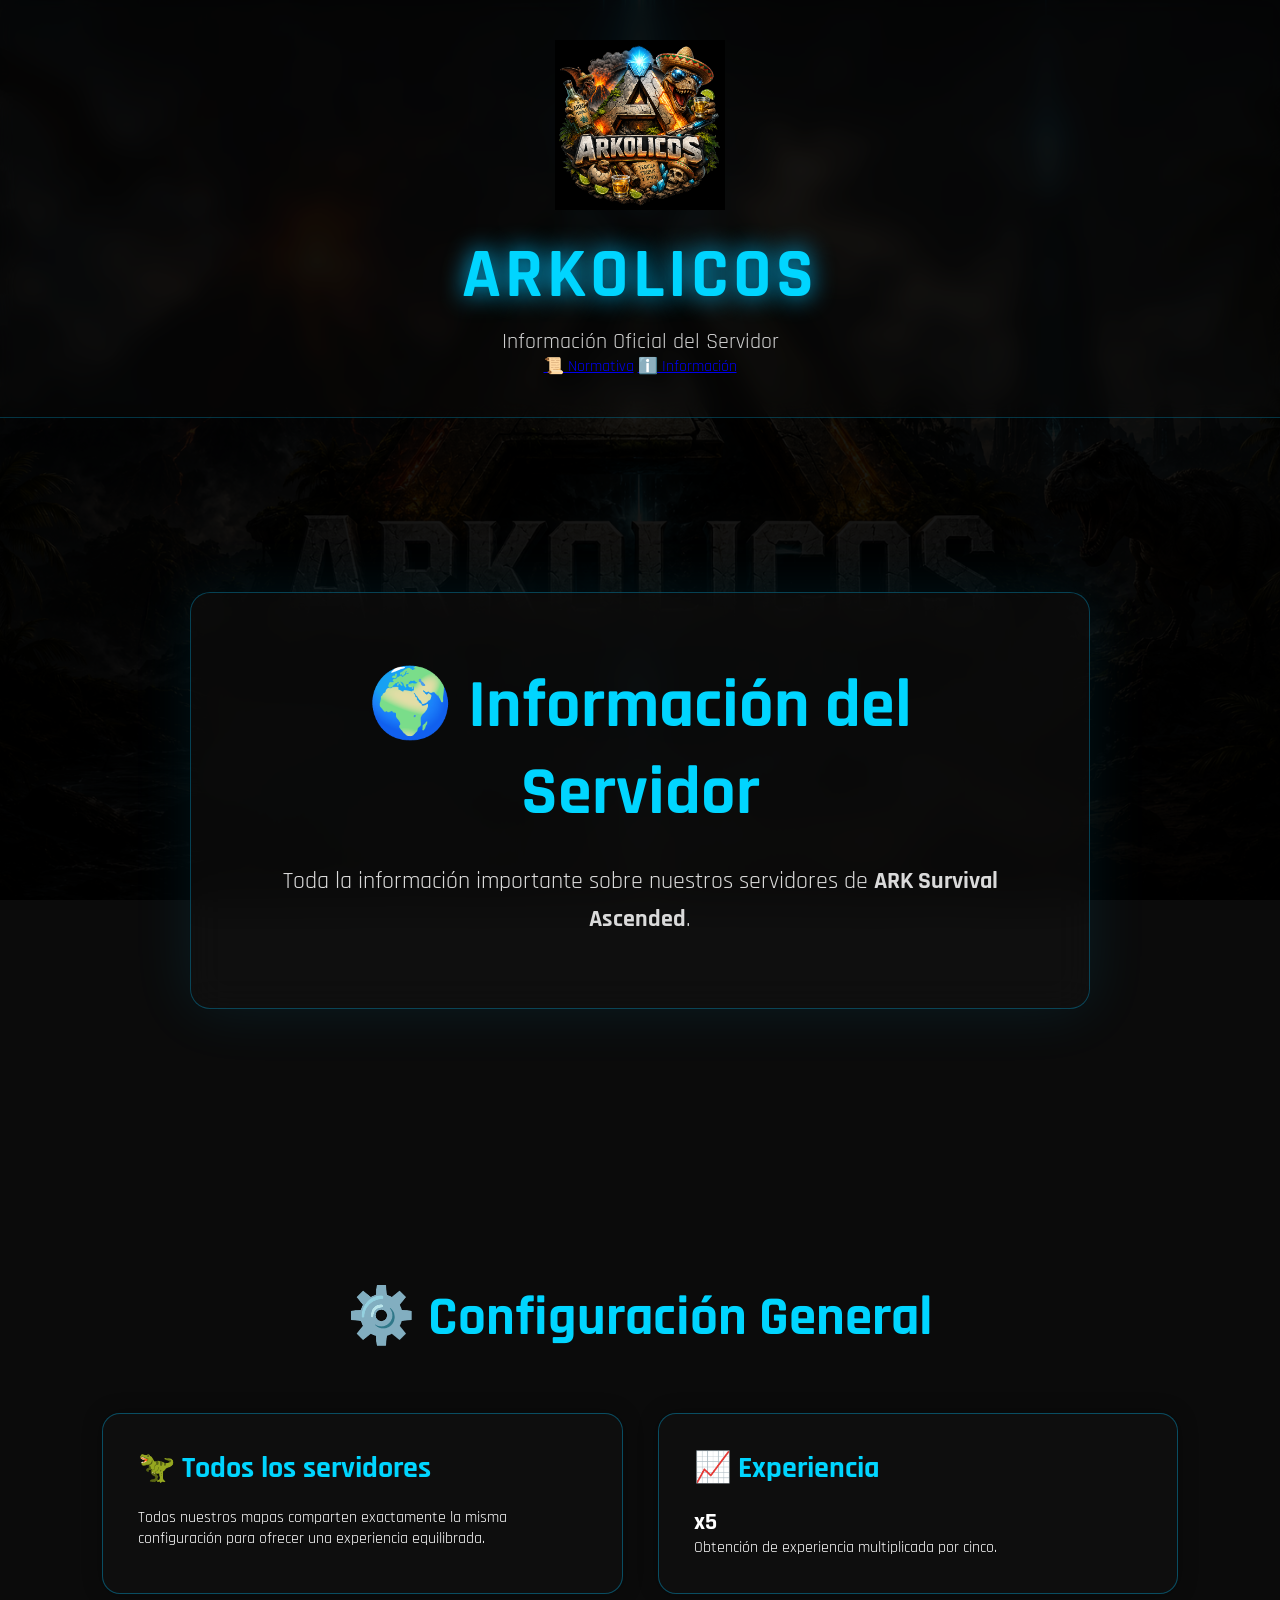
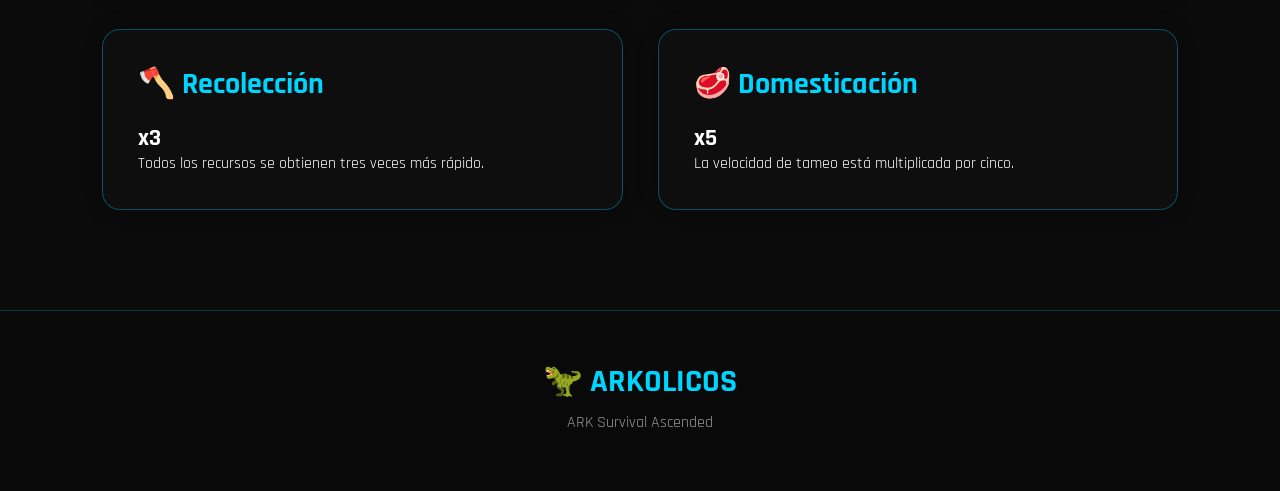
==== informacion.html @ e16d0374 "Create informacion.html" ====
<!DOCTYPE html>
<html lang="es">

<head>

<meta charset="UTF-8">

<meta name="viewport" content="width=device-width, initial-scale=1.0">

<title>ARKOLICOS | Información</title>

<link rel="stylesheet" href="style.css">

<link rel="preconnect" href="https://fonts.googleapis.com">

<link href="https://fonts.googleapis.com/css2?family=Rajdhani:wght@400;600;700&display=swap" rel="stylesheet">

</head>

<body>

<header>

<img src="logo.png" class="logo">

<h1>ARKOLICOS</h1>

<p>Información Oficial del Servidor</p>

<nav>

<a href="index.html">📜 Normativa</a>

<a href="informacion.html">ℹ️ Información</a>

</nav>

</header>

<section class="hero">

<div class="overlay">

<h2>🌍 Información del Servidor</h2>

<p>

Toda la información importante sobre nuestros servidores de

<strong>ARK Survival Ascended</strong>.

</p>

</div>

</section>

<section>

<h2>⚙️ Configuración General</h2>

<div class="cards">

<div class="card">

<h3>🦖 Todos los servidores</h3>

<p>

Todos nuestros mapas comparten exactamente la misma configuración para ofrecer una experiencia equilibrada.

</p>

</div>

<div class="card">

<h3>📈 Experiencia</h3>

<h1>x5</h1>

<p>Obtención de experiencia multiplicada por cinco.</p>

</div>

<div class="card">

<h3>🪓 Recolección</h3>

<h1>x3</h1>

<p>Todos los recursos se obtienen tres veces más rápido.</p>

</div>

<div class="card">

<h3>🥩 Domesticación</h3>

<h1>x5</h1>

<p>La velocidad de tameo está multiplicada por cinco.</p>

</div>

</div>

</section>

<footer>

<h3>🦖 ARKOLICOS</h3>

<p>ARK Survival Ascended</p>

</footer>

</body>

</html>
---- style.css ----
/* ===========================
   ARKOLICOS - WEB OFICIAL
=========================== */

*{
    margin:0;
    padding:0;
    box-sizing:border-box;
    scroll-behavior:smooth;
}

body{

    font-family:'Rajdhani',sans-serif;

    color:white;

    background:#0b0b0b;

    overflow-x:hidden;

}

/* Fondo */

body::before{

    content:"";

    position:fixed;

    inset:0;

    background:url(fondo.png) center center/cover no-repeat;

    filter:brightness(.30);

    z-index:-2;

}

body::after{

    content:"";

    position:fixed;

    inset:0;

    background:linear-gradient(180deg,
    rgba(0,0,0,.55),
    rgba(0,0,0,.80));

    z-index:-1;

}

/* HEADER */

header{

    text-align:center;

    padding:40px 20px;

    backdrop-filter:blur(10px);

    background:rgba(10,10,10,.45);

    border-bottom:1px solid rgba(0,195,255,.25);

}

.logo{

    width:170px;

    transition:.5s;

}

.logo:hover{

    transform:rotate(-3deg) scale(1.05);

}

header h1{

    margin-top:15px;

    font-size:70px;

    color:#00d5ff;

    letter-spacing:4px;

    text-shadow:0 0 25px #00c3ff;

}

header p{

    color:#cfcfcf;

    font-size:22px;

    margin-top:8px;

}

/* HERO */

.hero{

    height:85vh;

    display:flex;

    justify-content:center;

    align-items:center;

    text-align:center;

    padding:40px;

}

.overlay{

    width:900px;

    background:rgba(20,20,20,.45);

    backdrop-filter:blur(18px);

    border:1px solid rgba(0,195,255,.30);

    border-radius:20px;

    padding:70px;

    box-shadow:0 0 60px rgba(0,195,255,.10);

}

.overlay h2{

    font-size:68px;

    margin-bottom:25px;

}

.overlay p{

    font-size:24px;

    color:#dadada;

    line-height:1.6;

}

/* BOTÓN */

.btn{

    display:inline-block;

    margin-top:40px;

    background:#00c3ff;

    color:white;

    text-decoration:none;

    padding:18px 45px;

    border-radius:60px;

    font-size:22px;

    font-weight:bold;

    transition:.35s;

}

.btn:hover{

    transform:translateY(-5px);

    box-shadow:0 0 30px #00c3ff;

}

/* SECCIONES */

section{

    padding:100px 8%;

}

section h2{

    text-align:center;

    font-size:55px;

    margin-bottom:25px;

    color:#00d5ff;

}

.intro{

    text-align:center;

    max-width:950px;

    margin:auto;

    color:#cccccc;

    font-size:22px;

    line-height:1.8;

}

/* TARJETAS */

.cards{

    display:grid;

    grid-template-columns:repeat(auto-fit,minmax(340px,1fr));

    gap:35px;

    margin-top:60px;

}

.card{

    background:rgba(18,18,18,.65);

    backdrop-filter:blur(14px);

    border:1px solid rgba(0,195,255,.35);

    border-radius:18px;

    padding:35px;

    transition:.35s;

    box-shadow:0 0 20px rgba(0,0,0,.30);

}

.card:hover{

    transform:translateY(-10px);

    box-shadow:0 0 35px rgba(0,195,255,.30);

}

.card h3{

    color:#00d5ff;

    margin-bottom:20px;

    font-size:30px;

}

.card ul{

    list-style:none;

}

.card li{

    margin:14px 0;

    padding-left:15px;

    border-left:3px solid #00c3ff;

    font-size:20px;

    line-height:1.6;

}

/* CAJAS DE ADVERTENCIA */

.warning{

    margin-top:25px;

    background:#861111;

    border-left:5px solid #ff2d2d;

    padding:15px;

    border-radius:8px;

    color:white;

    font-weight:bold;

}

/* BLOQUE FINAL */

.important{

    text-align:center;

    background:rgba(15,15,15,.70);

    backdrop-filter:blur(12px);

}

.important p{

    max-width:1000px;

    margin:25px auto;

    font-size:22px;

    line-height:1.8;

    color:#ddd;

}

/* FOOTER */

footer{

    background:#090909;

    border-top:1px solid rgba(0,195,255,.25);

    text-align:center;

    padding:50px 20px;

}

footer h3{

    color:#00d5ff;

    font-size:32px;

    margin-bottom:10px;

}

footer p{

    color:#999;

    margin:8px 0;

}

/* SCROLL */

::-webkit-scrollbar{

    width:10px;

}

::-webkit-scrollbar-thumb{

    background:#00c3ff;

    border-radius:20px;

}

::-webkit-scrollbar-track{

    background:#111;

}

/* RESPONSIVE */

@media(max-width:900px){

header h1{

    font-size:48px;

}

.overlay{

    width:100%;

    padding:40px;

}

.overlay h2{

    font-size:42px;

}

.overlay p{

    font-size:20px;

}

section h2{

    font-size:38px;

}

.card{

    padding:25px;

}

.card h3{

    font-size:24px;

}

.card li{

    font-size:18px;

}

}
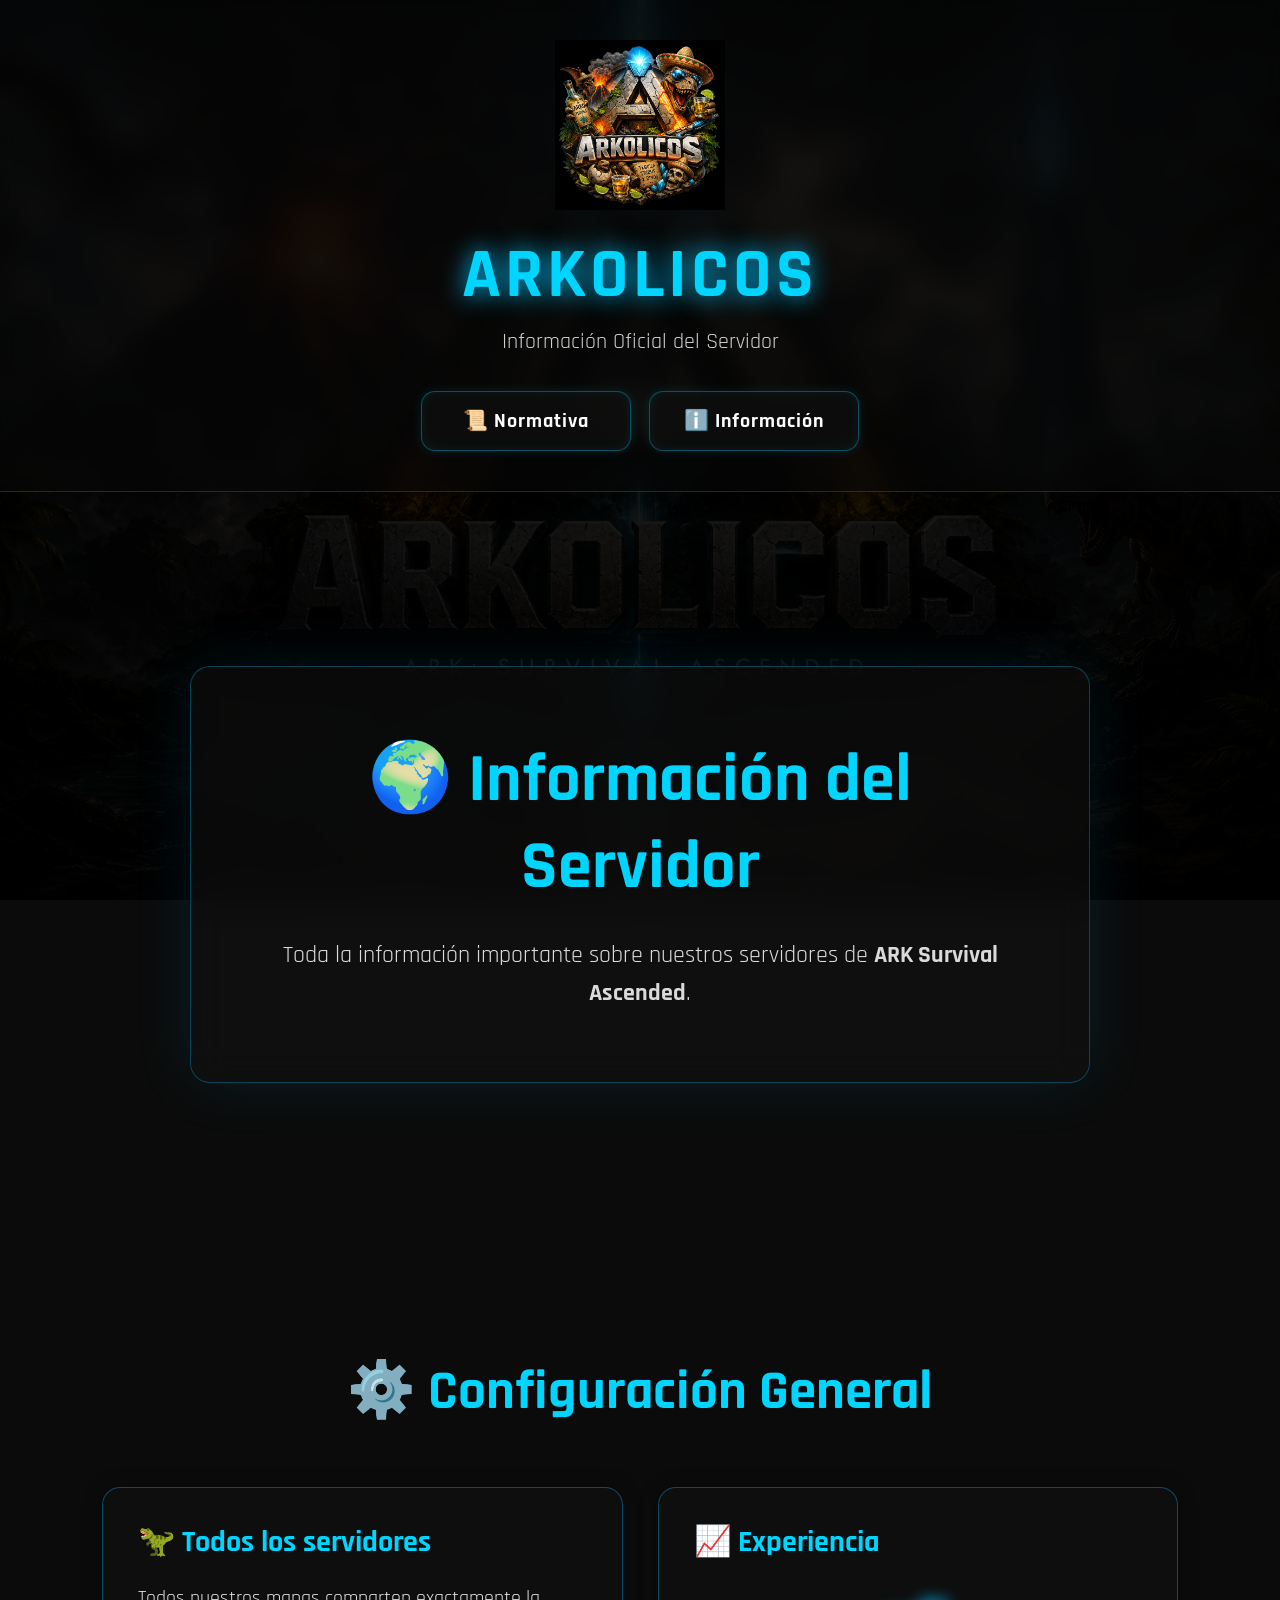
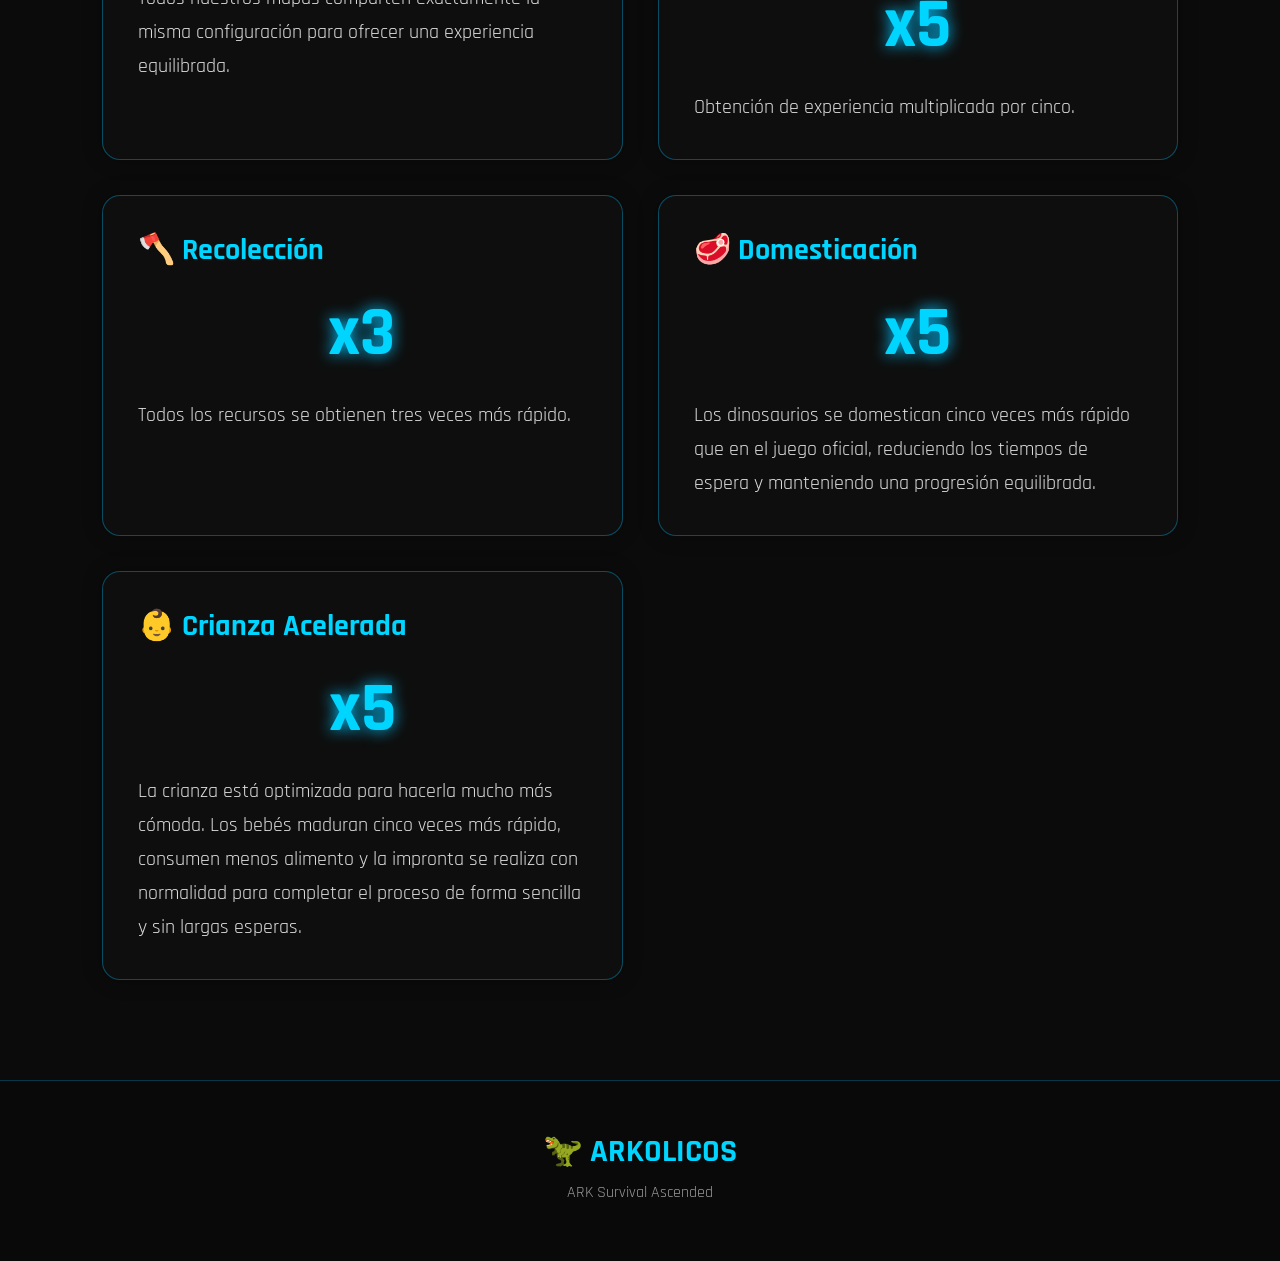
==== commit 77547552: "Update informacion.html" ====
--- a/informacion.html
+++ b/informacion.html
@@ -95,11 +95,29 @@
 
 <div class="card">
 
-<h3>🥩 Domesticación</h3>
+    <h3>🥩 Domesticación</h3>
 
-<h1>x5</h1>
+    <h1>x5</h1>
 
-<p>La velocidad de tameo está multiplicada por cinco.</p>
+    <p>
+        Los dinosaurios se domestican cinco veces más rápido que en el juego oficial,
+        reduciendo los tiempos de espera y manteniendo una progresión equilibrada.
+    </p>
+
+</div>
+
+<div class="card">
+
+    <h3>👶 Crianza Acelerada</h3>
+
+    <h1>x5</h1>
+
+    <p>
+        La crianza está optimizada para hacerla mucho más cómoda.
+        Los bebés maduran cinco veces más rápido, consumen menos alimento
+        y la impronta se realiza con normalidad para completar el proceso
+        de forma sencilla y sin largas esperas.
+    </p>
 
 </div>
 
--- a/style.css
+++ b/style.css
@@ -1,7 +1,3 @@
-/* ===========================
-   ARKOLICOS - WEB OFICIAL
-=========================== */
-
 *{
     margin:0;
     padding:0;
@@ -403,58 +399,213 @@
 
 }
 
-/* RESPONSIVE */
-
-@media(max-width:900px){
-
-header h1{
-
-    font-size:48px;
-
-}
-
-.overlay{
-
-    width:100%;
-
-    padding:40px;
-
-}
-
-.overlay h2{
-
-    font-size:42px;
-
-}
-
-.overlay p{
+/* ===========================
+   MENÚ DE NAVEGACIÓN
+=========================== */
+
+/*==========================
+    MENÚ PRINCIPAL
+===========================*/
+
+nav{
+
+    margin-top:35px;
+
+    display:flex;
+
+    justify-content:center;
+
+    gap:18px;
+
+    flex-wrap:wrap;
+
+}
+
+nav a{
+
+    display:flex;
+
+    align-items:center;
+
+    justify-content:center;
+
+    gap:10px;
+
+    min-width:210px;
+
+    padding:16px 28px;
+
+    text-decoration:none;
+
+    color:#ffffff;
 
     font-size:20px;
 
-}
-
-section h2{
-
-    font-size:38px;
-
-}
-
-.card{
-
-    padding:25px;
-
-}
-
-.card h3{
-
-    font-size:24px;
-
-}
-
-.card li{
-
-    font-size:18px;
-
-}
-
-}
+    font-weight:700;
+
+    letter-spacing:1px;
+
+    border-radius:14px;
+
+    background:rgba(15,15,15,.75);
+
+    border:1px solid rgba(0,213,255,.35);
+
+    backdrop-filter:blur(15px);
+
+    box-shadow:
+        0 0 12px rgba(0,213,255,.12),
+        inset 0 0 12px rgba(0,213,255,.08);
+
+    transition:all .30s ease;
+
+}
+
+nav a:hover{
+
+    transform:translateY(-4px) scale(1.04);
+
+    background:linear-gradient(135deg,#00d5ff,#0095ff);
+
+    border-color:#00e5ff;
+
+    box-shadow:
+
+        0 0 25px rgba(0,213,255,.7),
+
+        0 0 60px rgba(0,213,255,.25);
+
+}
+
+nav a:active{
+
+    transform:scale(.97);
+
+}
+/* TARJETAS DE INFORMACIÓN */
+
+.card h1{
+
+    font-size:70px;
+
+    text-align:center;
+
+    color:#00d5ff;
+
+    margin:20px 0;
+
+    text-shadow:0 0 15px #00c3ff;
+
+}
+
+.card p{
+
+    font-size:20px;
+
+    color:#ddd;
+
+    line-height:1.7;
+
+}
+
+/* ===========================
+   RESPONSIVE
+=========================== */
+
+@media (max-width:900px){
+
+    header h1{
+
+        font-size:48px;
+
+    }
+
+    header p{
+
+        font-size:18px;
+
+    }
+
+    .logo{
+
+        width:130px;
+
+    }
+
+    .overlay{
+
+        width:100%;
+
+        padding:40px 25px;
+
+    }
+
+    .overlay h2{
+
+        font-size:42px;
+
+    }
+
+    .overlay p{
+
+        font-size:20px;
+
+    }
+
+    section{
+
+        padding:70px 6%;
+
+    }
+
+    section h2{
+
+        font-size:38px;
+
+    }
+
+    .cards{
+
+        grid-template-columns:1fr;
+
+    }
+
+    .card{
+
+        padding:25px;
+
+    }
+
+    .card h3{
+
+        font-size:24px;
+
+    }
+
+    .card li{
+
+        font-size:18px;
+
+    }
+
+    nav{
+
+        gap:12px;
+
+    }
+
+    nav a{
+
+        font-size:16px;
+
+        padding:10px 18px;
+
+    }
+
+    .card h1{
+
+        font-size:55px;
+
+    }
+
+}
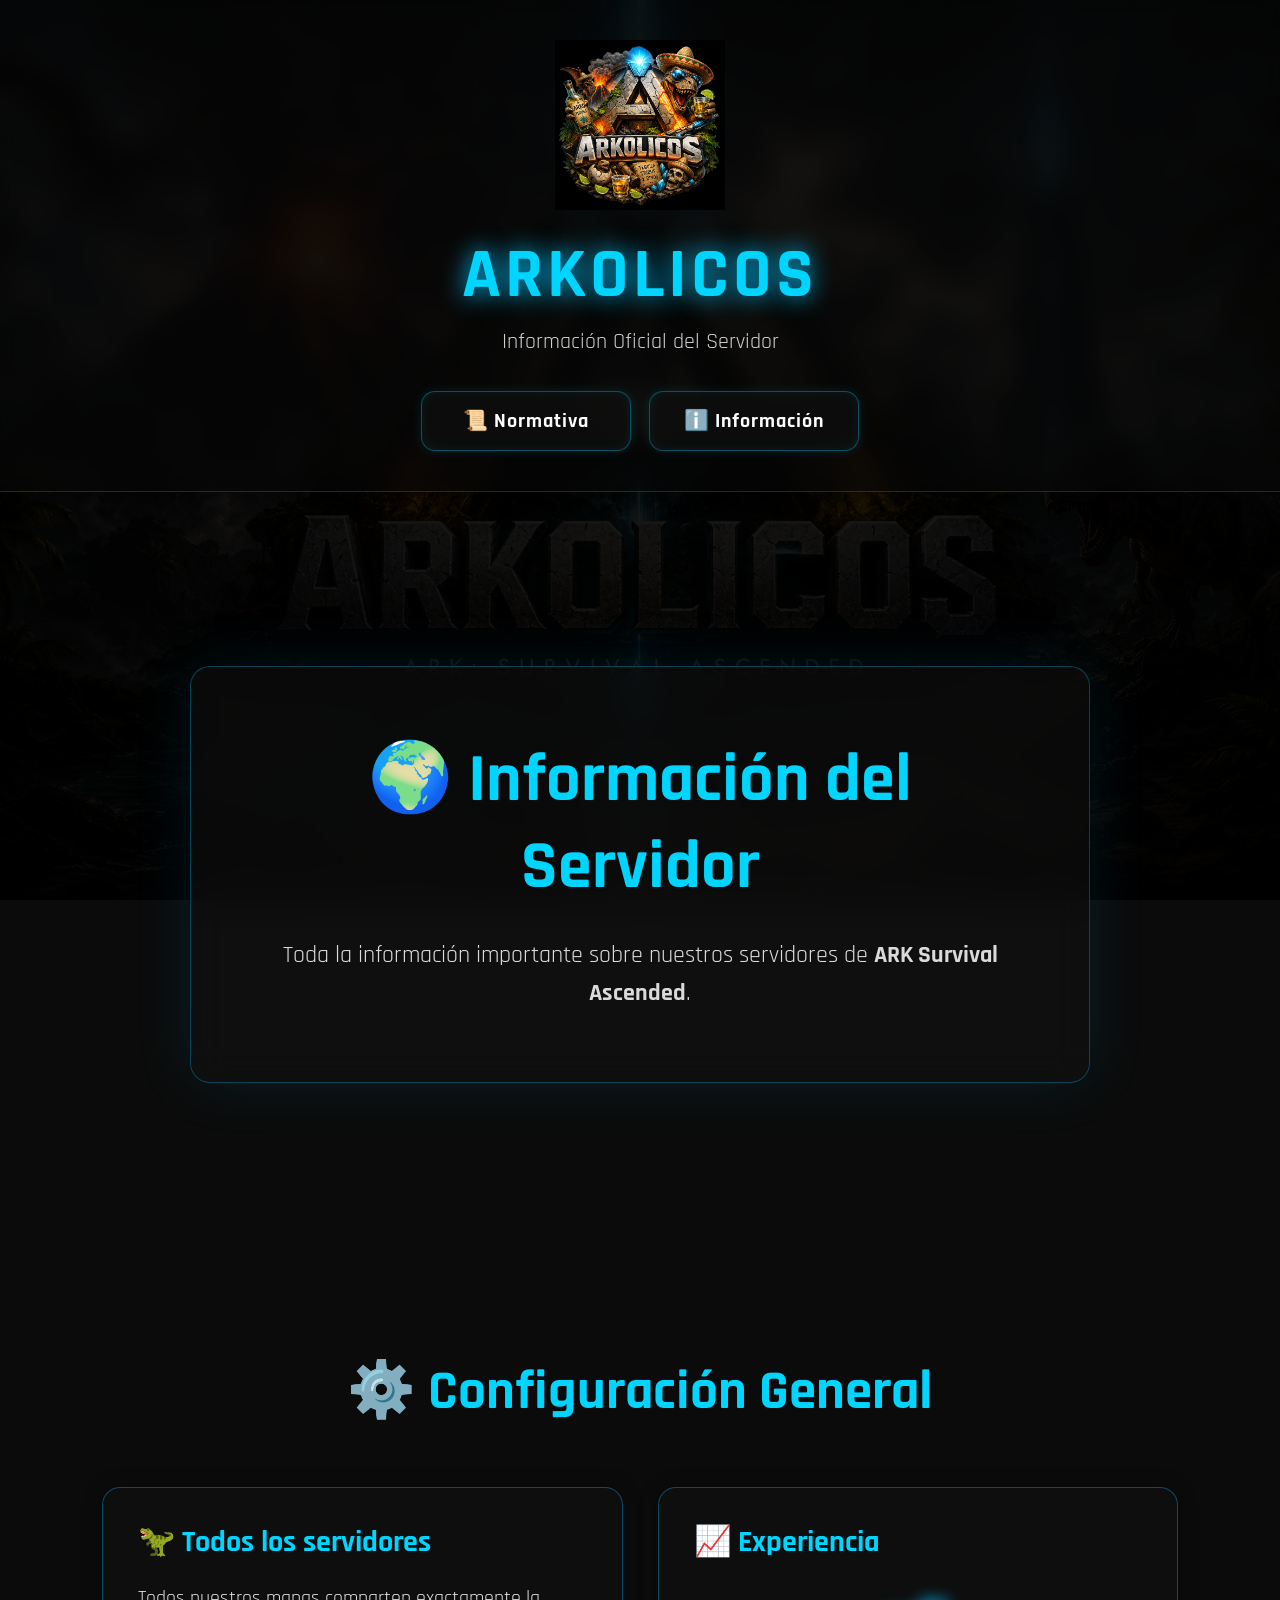
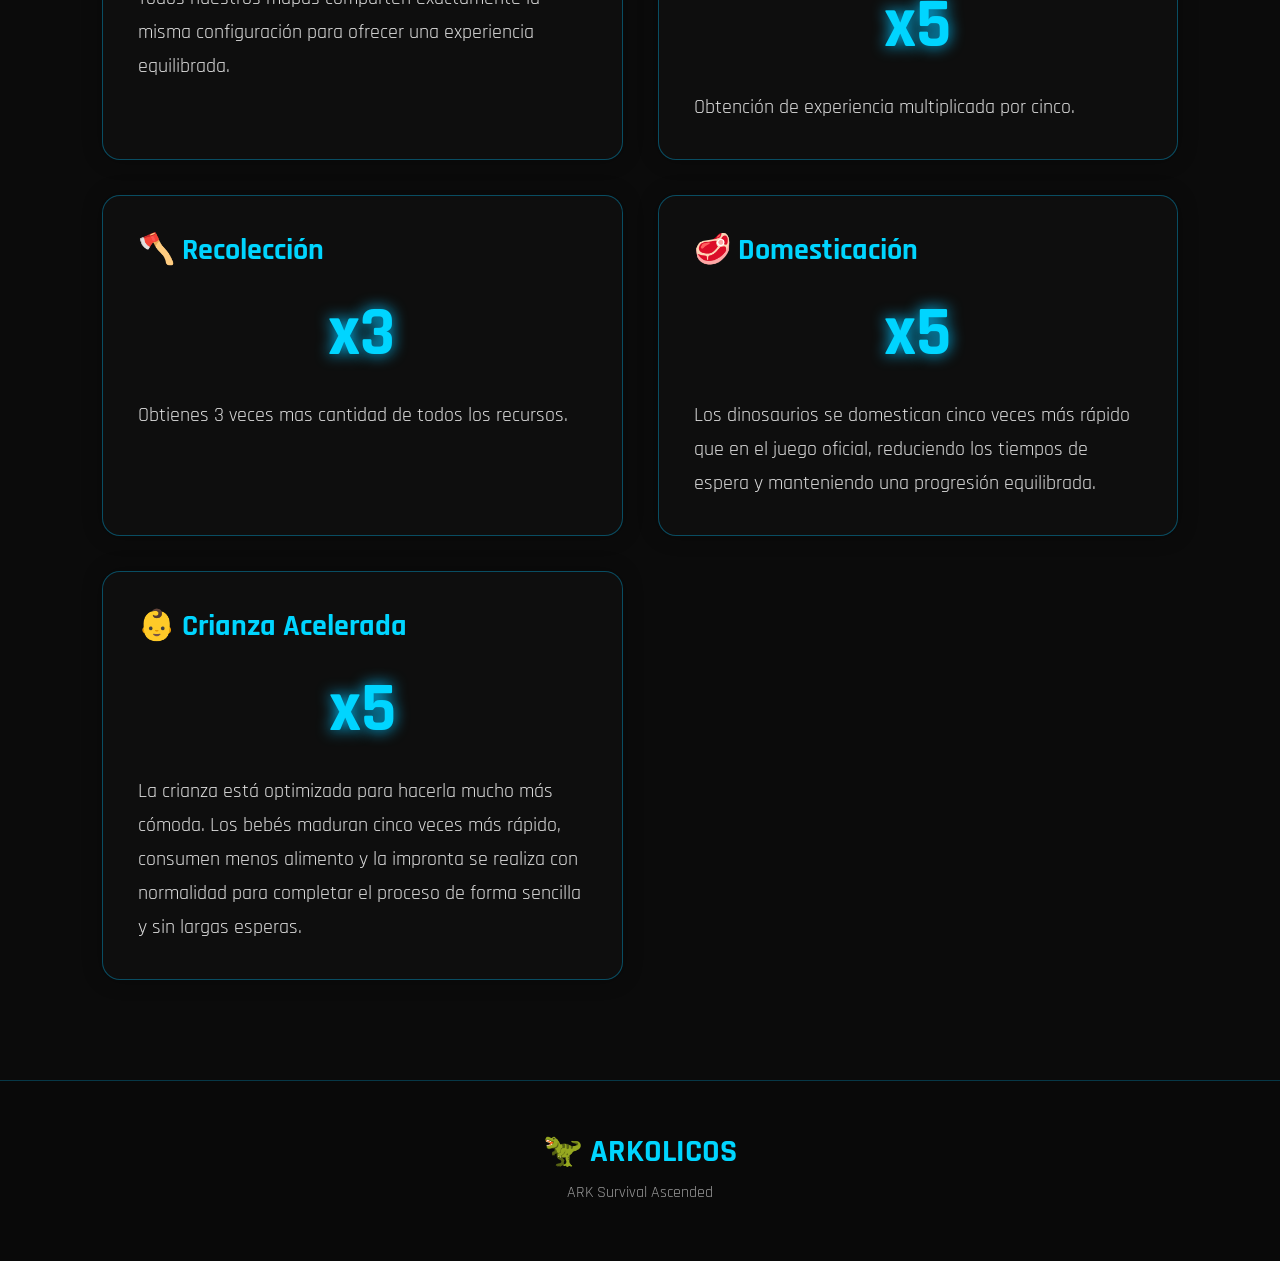
==== commit fc30618e: "Update informacion.html" ====
--- a/informacion.html
+++ b/informacion.html
@@ -89,7 +89,7 @@
 
 <h1>x3</h1>
 
-<p>Todos los recursos se obtienen tres veces más rápido.</p>
+<p>Obtienes 3 veces mas cantidad de todos los recursos.</p>
 
 </div>
 
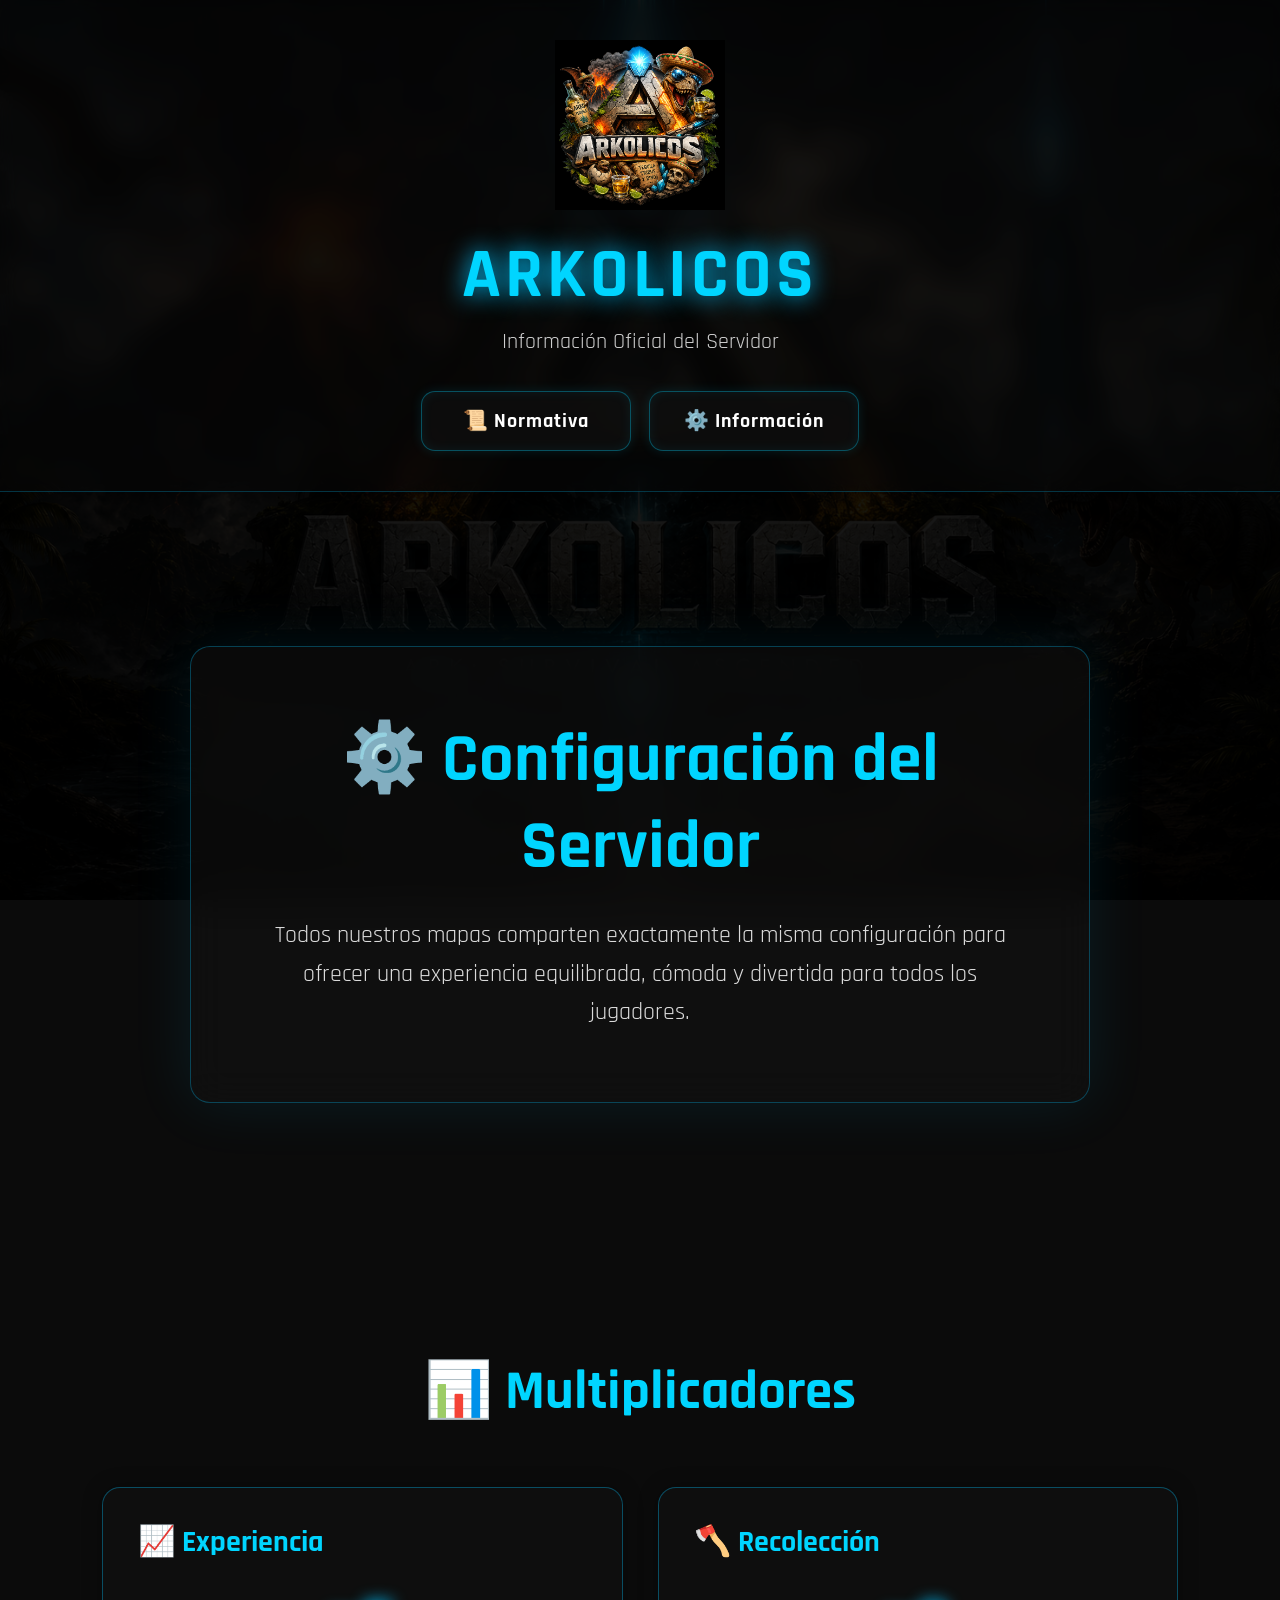
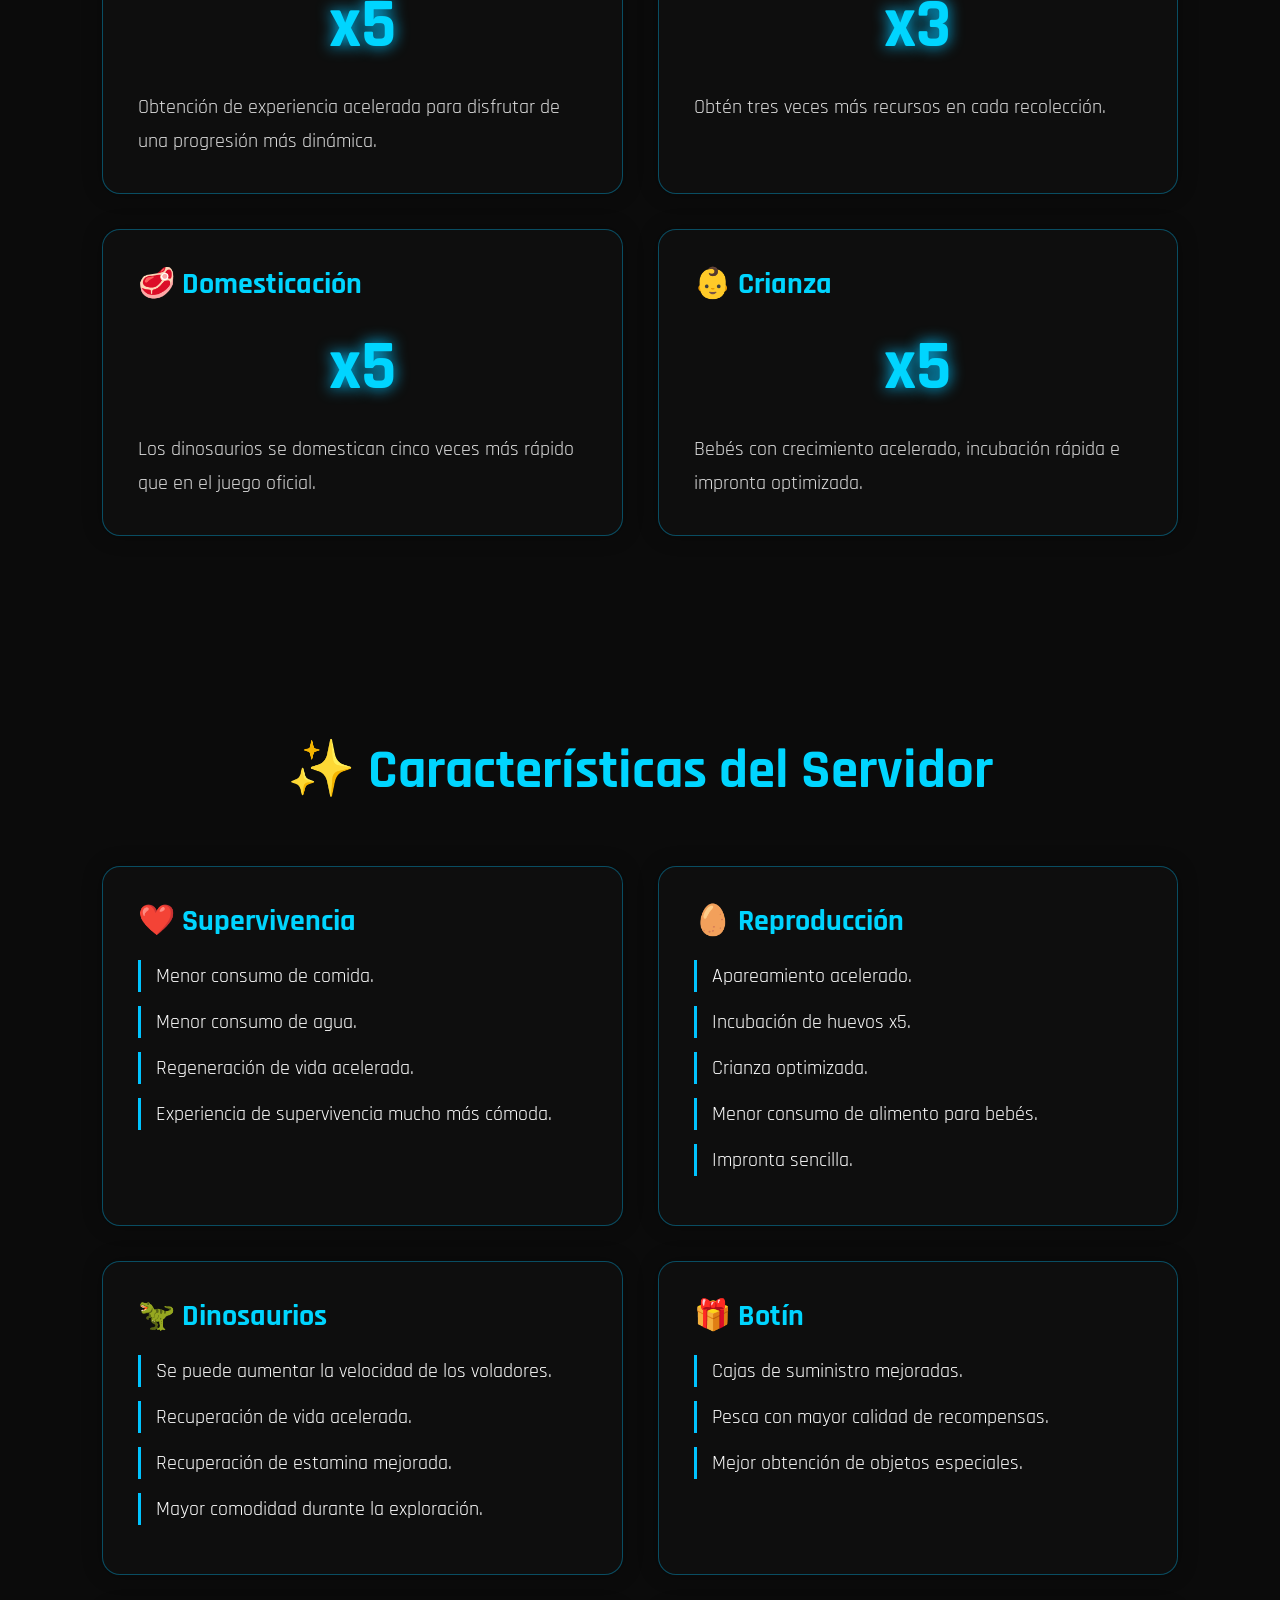
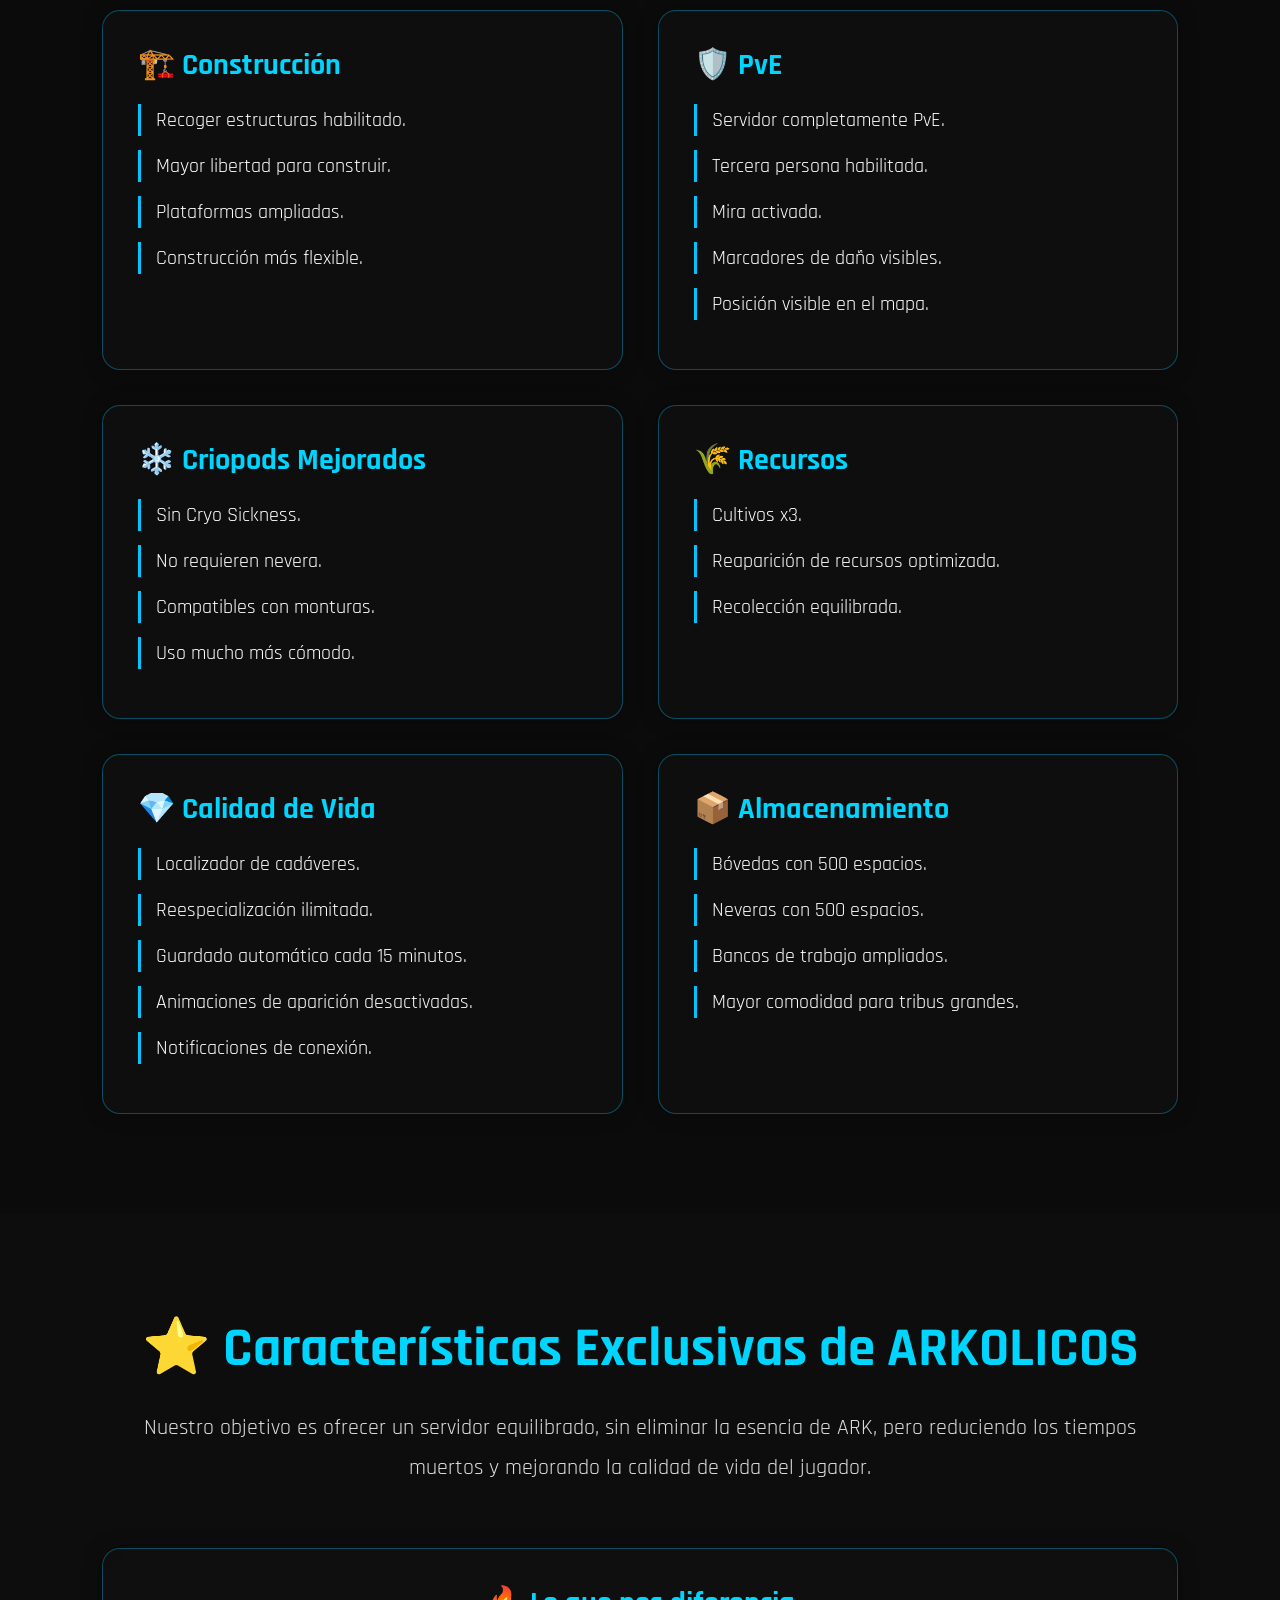
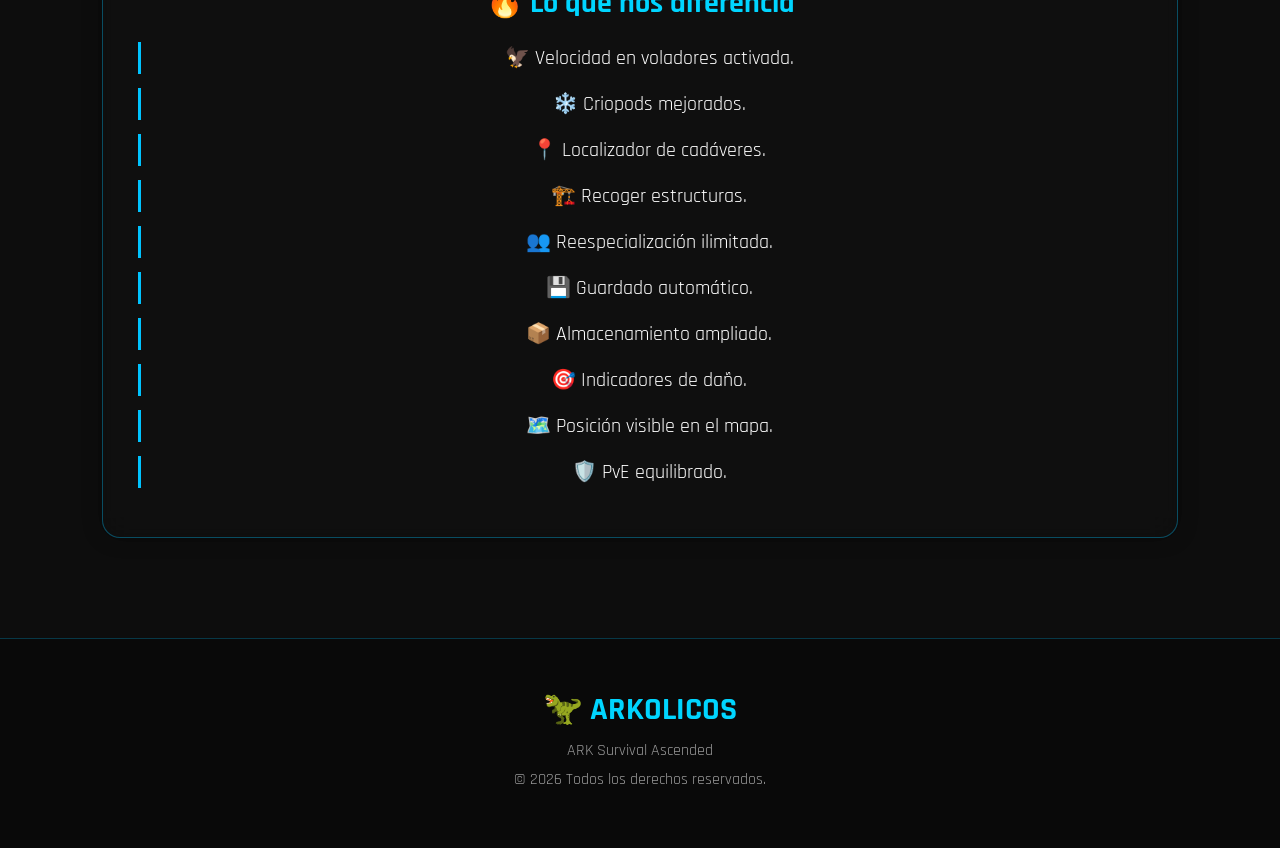
==== commit 4760ec76: "Update informacion.html" ====
--- a/informacion.html
+++ b/informacion.html
@@ -4,15 +4,13 @@
 <head>
 
 <meta charset="UTF-8">
-
 <meta name="viewport" content="width=device-width, initial-scale=1.0">
 
-<title>ARKOLICOS | Información</title>
+<title>ARKOLICOS | Información del Servidor</title>
 
 <link rel="stylesheet" href="style.css">
 
 <link rel="preconnect" href="https://fonts.googleapis.com">
-
 <link href="https://fonts.googleapis.com/css2?family=Rajdhani:wght@400;600;700&display=swap" rel="stylesheet">
 
 </head>
@@ -31,7 +29,7 @@
 
 <a href="index.html">📜 Normativa</a>
 
-<a href="informacion.html">ℹ️ Información</a>
+<a href="informacion.html">⚙️ Información</a>
 
 </nav>
 
@@ -41,13 +39,11 @@
 
 <div class="overlay">
 
-<h2>🌍 Información del Servidor</h2>
+<h2>⚙️ Configuración del Servidor</h2>
 
 <p>
 
-Toda la información importante sobre nuestros servidores de
-
-<strong>ARK Survival Ascended</strong>.
+Todos nuestros mapas comparten exactamente la misma configuración para ofrecer una experiencia equilibrada, cómoda y divertida para todos los jugadores.
 
 </p>
 
@@ -57,67 +53,285 @@
 
 <section>
 
-<h2>⚙️ Configuración General</h2>
+<h2>📊 Multiplicadores</h2>
 
 <div class="cards">
 
 <div class="card">
 
-<h3>🦖 Todos los servidores</h3>
+<h3>📈 Experiencia</h3>
+
+<h1>x5</h1>
+
+<p>Obtención de experiencia acelerada para disfrutar de una progresión más dinámica.</p>
+
+</div>
+
+<div class="card">
+
+<h3>🪓 Recolección</h3>
+
+<h1>x3</h1>
+
+<p>Obtén tres veces más recursos en cada recolección.</p>
+
+</div>
+
+<div class="card">
+
+<h3>🥩 Domesticación</h3>
+
+<h1>x5</h1>
+
+<p>Los dinosaurios se domestican cinco veces más rápido que en el juego oficial.</p>
+
+</div>
+
+<div class="card">
+
+<h3>👶 Crianza</h3>
+
+<h1>x5</h1>
+
+<p>Bebés con crecimiento acelerado, incubación rápida e impronta optimizada.</p>
+
+</div>
+
+</div>
+
+</section>
+
+<section>
+
+<h2>✨ Características del Servidor</h2>
+
+<div class="cards">
+
+<div class="card">
+
+<h3>❤️ Supervivencia</h3>
+
+<ul>
+
+<li>Menor consumo de comida.</li>
+
+<li>Menor consumo de agua.</li>
+
+<li>Regeneración de vida acelerada.</li>
+
+<li>Experiencia de supervivencia mucho más cómoda.</li>
+
+</ul>
+
+</div>
+
+<div class="card">
+
+<h3>🥚 Reproducción</h3>
+
+<ul>
+
+<li>Apareamiento acelerado.</li>
+
+<li>Incubación de huevos x5.</li>
+
+<li>Crianza optimizada.</li>
+
+<li>Menor consumo de alimento para bebés.</li>
+
+<li>Impronta sencilla.</li>
+
+</ul>
+
+</div>
+
+<div class="card">
+
+<h3>🦖 Dinosaurios</h3>
+
+<ul>
+
+<li>Se puede aumentar la velocidad de los voladores.</li>
+
+<li>Recuperación de vida acelerada.</li>
+
+<li>Recuperación de estamina mejorada.</li>
+
+<li>Mayor comodidad durante la exploración.</li>
+
+</ul>
+
+</div>
+
+<div class="card">
+
+<h3>🎁 Botín</h3>
+
+<ul>
+
+<li>Cajas de suministro mejoradas.</li>
+
+<li>Pesca con mayor calidad de recompensas.</li>
+
+<li>Mejor obtención de objetos especiales.</li>
+
+</ul>
+
+</div>
+
+<div class="card">
+
+<h3>🏗️ Construcción</h3>
+
+<ul>
+
+<li>Recoger estructuras habilitado.</li>
+
+<li>Mayor libertad para construir.</li>
+
+<li>Plataformas ampliadas.</li>
+
+<li>Construcción más flexible.</li>
+
+</ul>
+
+</div>
+
+<div class="card">
+
+<h3>🛡️ PvE</h3>
+
+<ul>
+
+<li>Servidor completamente PvE.</li>
+
+<li>Tercera persona habilitada.</li>
+
+<li>Mira activada.</li>
+
+<li>Marcadores de daño visibles.</li>
+
+<li>Posición visible en el mapa.</li>
+
+</ul>
+
+</div>
+
+<div class="card">
+
+<h3>❄️ Criopods Mejorados</h3>
+
+<ul>
+
+<li>Sin Cryo Sickness.</li>
+
+<li>No requieren nevera.</li>
+
+<li>Compatibles con monturas.</li>
+
+<li>Uso mucho más cómodo.</li>
+
+</ul>
+
+</div>
+
+<div class="card">
+
+<h3>🌾 Recursos</h3>
+
+<ul>
+
+<li>Cultivos x3.</li>
+
+<li>Reaparición de recursos optimizada.</li>
+
+<li>Recolección equilibrada.</li>
+
+</ul>
+
+</div>
+
+<div class="card">
+
+<h3>💎 Calidad de Vida</h3>
+
+<ul>
+
+<li>Localizador de cadáveres.</li>
+
+<li>Reespecialización ilimitada.</li>
+
+<li>Guardado automático cada 15 minutos.</li>
+
+<li>Animaciones de aparición desactivadas.</li>
+
+<li>Notificaciones de conexión.</li>
+
+</ul>
+
+</div>
+
+<div class="card">
+
+<h3>📦 Almacenamiento</h3>
+
+<ul>
+
+<li>Bóvedas con 500 espacios.</li>
+
+<li>Neveras con 500 espacios.</li>
+
+<li>Bancos de trabajo ampliados.</li>
+
+<li>Mayor comodidad para tribus grandes.</li>
+
+</ul>
+
+</div>
+
+</div>
+
+</section>
+
+<section class="important">
+
+<h2>⭐ Características Exclusivas de ARKOLICOS</h2>
 
 <p>
 
-Todos nuestros mapas comparten exactamente la misma configuración para ofrecer una experiencia equilibrada.
+Nuestro objetivo es ofrecer un servidor equilibrado, sin eliminar la esencia de ARK, pero reduciendo los tiempos muertos y mejorando la calidad de vida del jugador.
 
 </p>
 
-</div>
-
-<div class="card">
-
-<h3>📈 Experiencia</h3>
-
-<h1>x5</h1>
-
-<p>Obtención de experiencia multiplicada por cinco.</p>
-
-</div>
-
-<div class="card">
-
-<h3>🪓 Recolección</h3>
-
-<h1>x3</h1>
-
-<p>Obtienes 3 veces mas cantidad de todos los recursos.</p>
-
-</div>
-
-<div class="card">
-
-    <h3>🥩 Domesticación</h3>
-
-    <h1>x5</h1>
-
-    <p>
-        Los dinosaurios se domestican cinco veces más rápido que en el juego oficial,
-        reduciendo los tiempos de espera y manteniendo una progresión equilibrada.
-    </p>
-
-</div>
-
-<div class="card">
-
-    <h3>👶 Crianza Acelerada</h3>
-
-    <h1>x5</h1>
-
-    <p>
-        La crianza está optimizada para hacerla mucho más cómoda.
-        Los bebés maduran cinco veces más rápido, consumen menos alimento
-        y la impronta se realiza con normalidad para completar el proceso
-        de forma sencilla y sin largas esperas.
-    </p>
+<div class="cards">
+
+<div class="card">
+
+<h3>🔥 Lo que nos diferencia</h3>
+
+<ul>
+
+<li>🦅 Velocidad en voladores activada.</li>
+
+<li>❄️ Criopods mejorados.</li>
+
+<li>📍 Localizador de cadáveres.</li>
+
+<li>🏗️ Recoger estructuras.</li>
+
+<li>👥 Reespecialización ilimitada.</li>
+
+<li>💾 Guardado automático.</li>
+
+<li>📦 Almacenamiento ampliado.</li>
+
+<li>🎯 Indicadores de daño.</li>
+
+<li>🗺️ Posición visible en el mapa.</li>
+
+<li>🛡️ PvE equilibrado.</li>
+
+</ul>
 
 </div>
 
@@ -131,6 +345,8 @@
 
 <p>ARK Survival Ascended</p>
 
+<p>© 2026 Todos los derechos reservados.</p>
+
 </footer>
 
 </body>
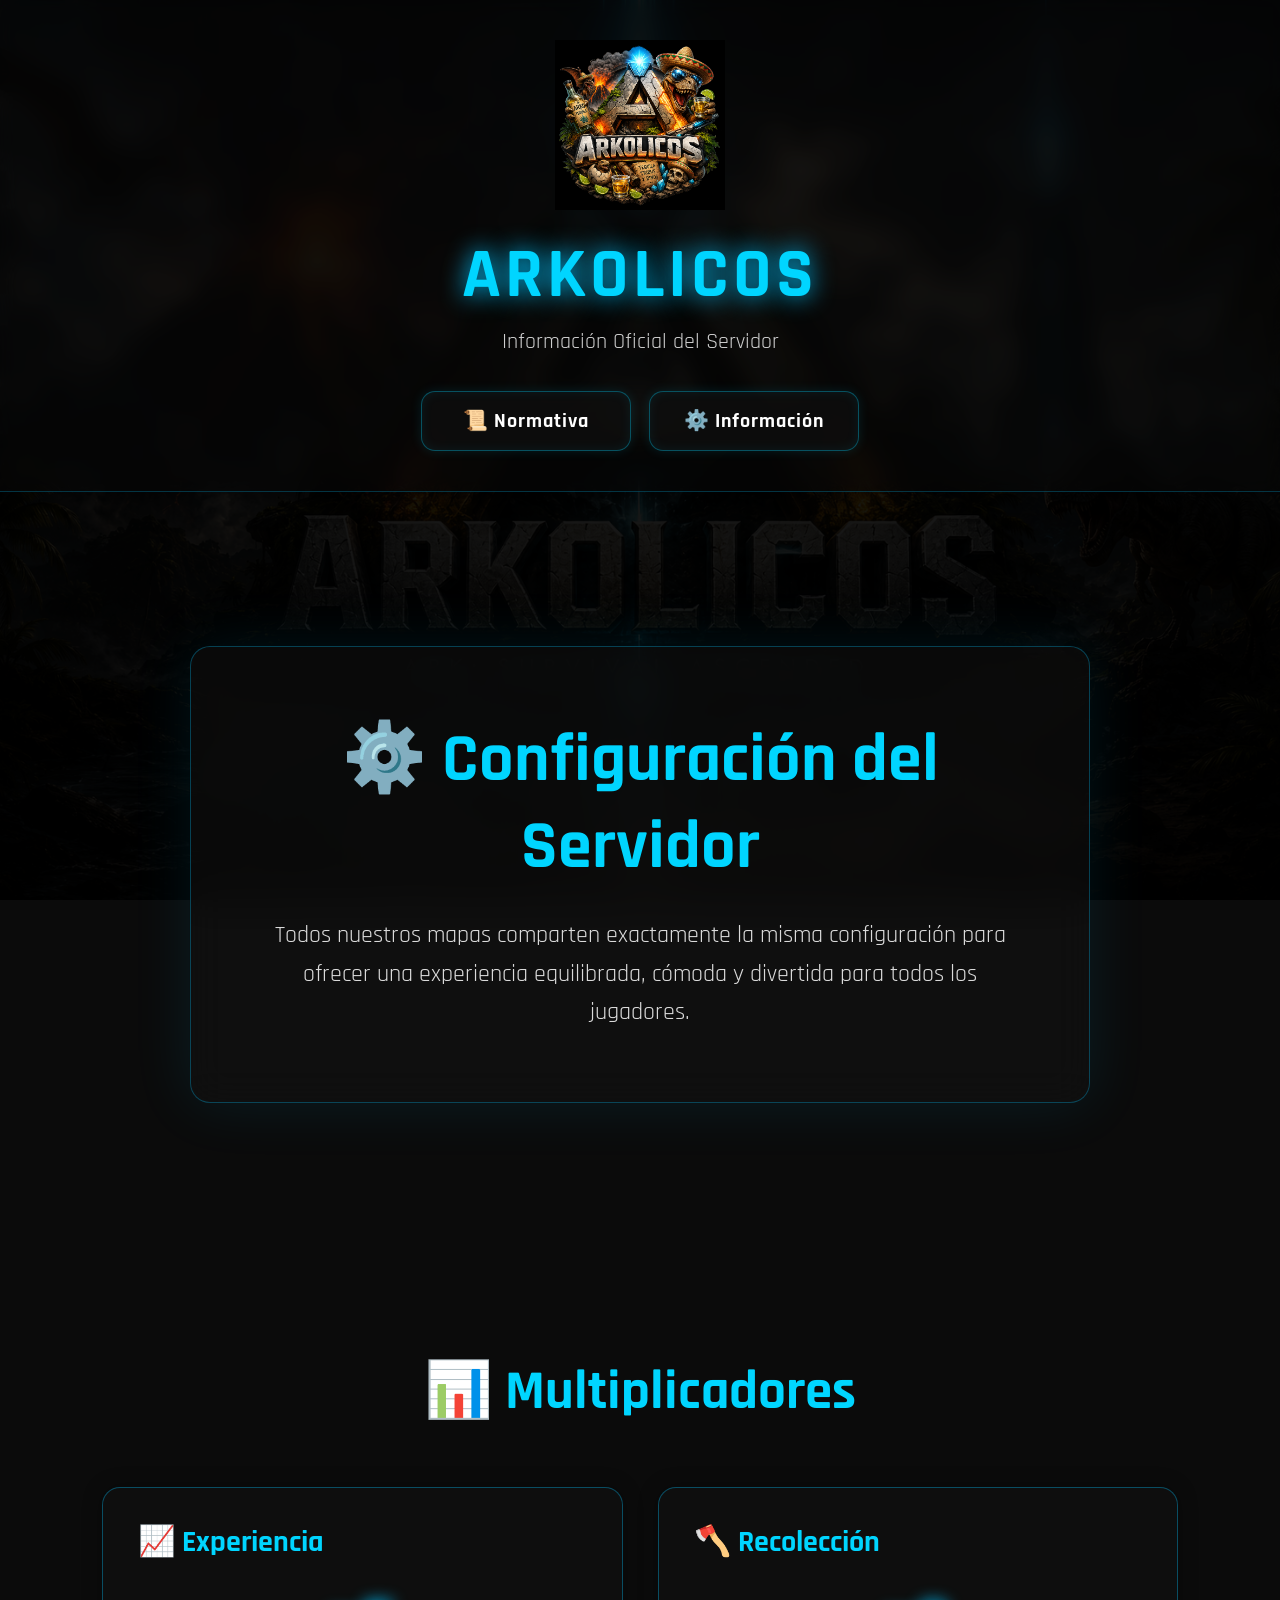
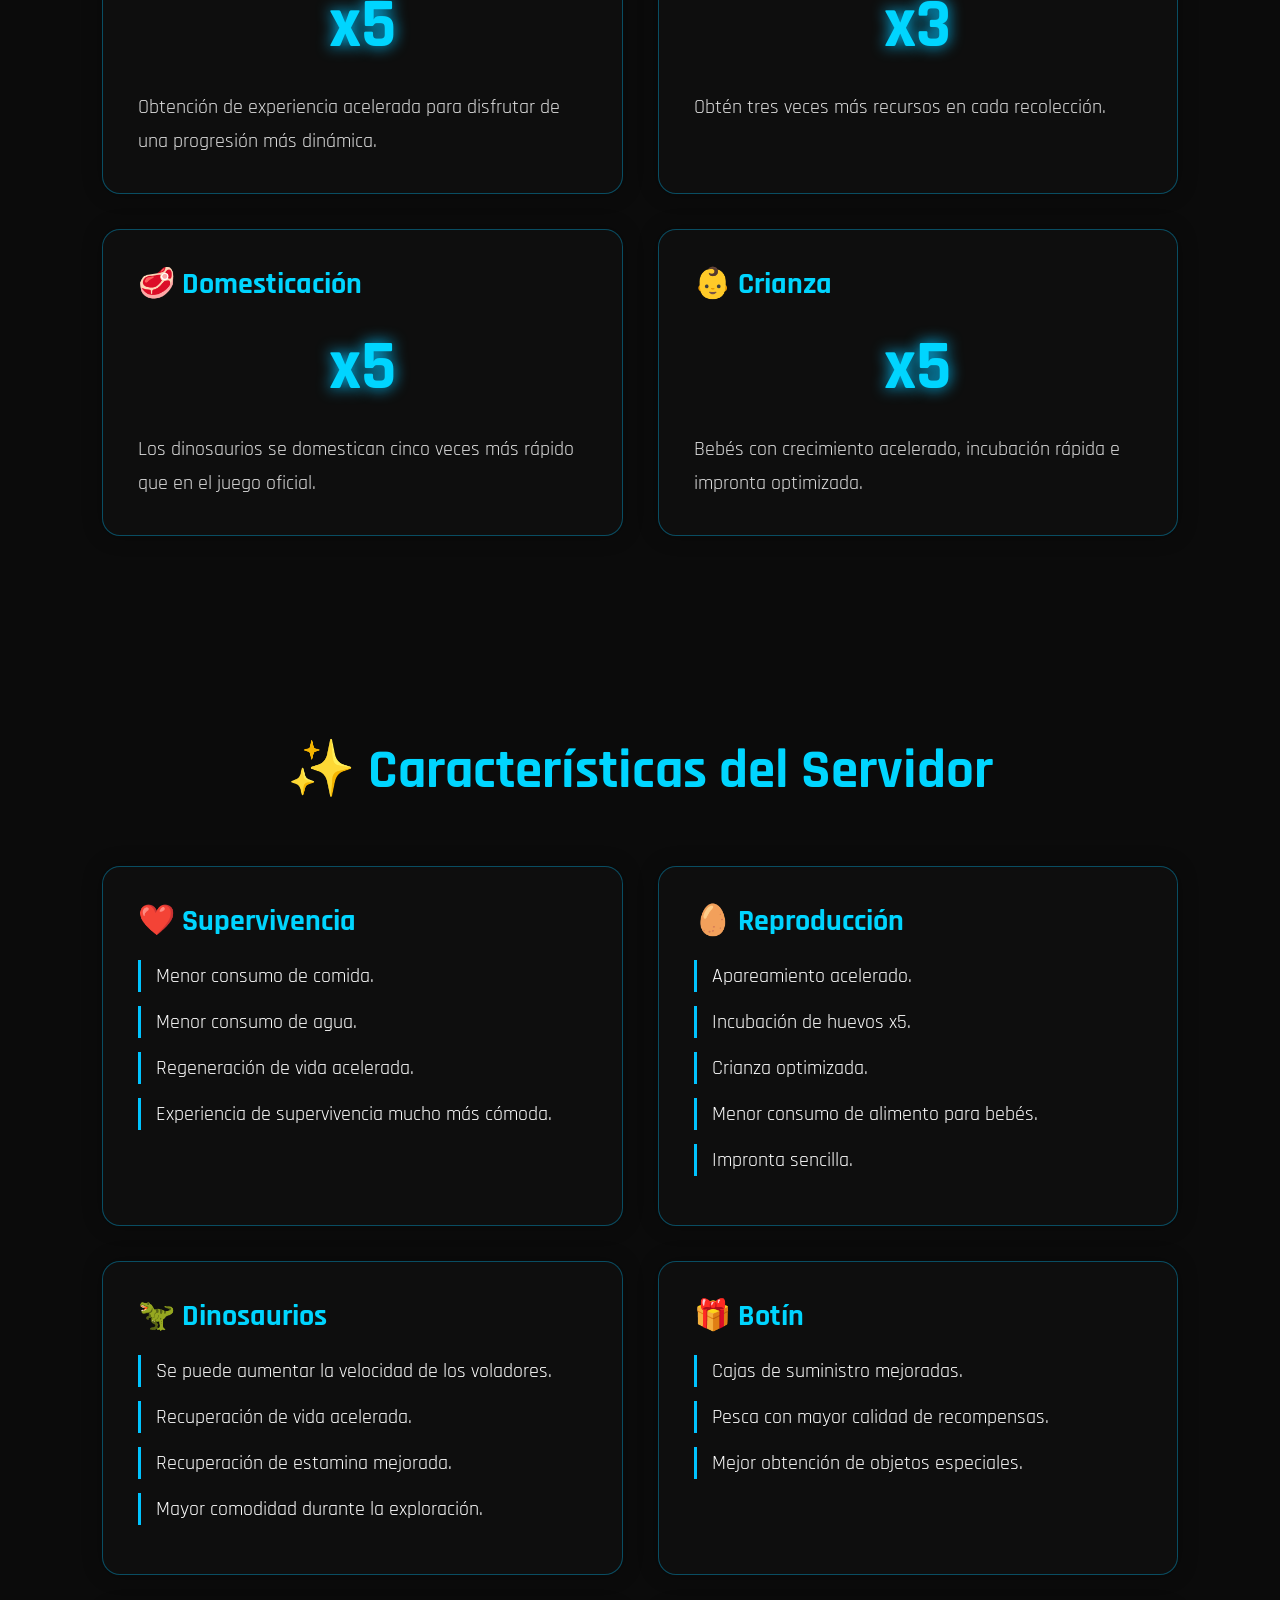
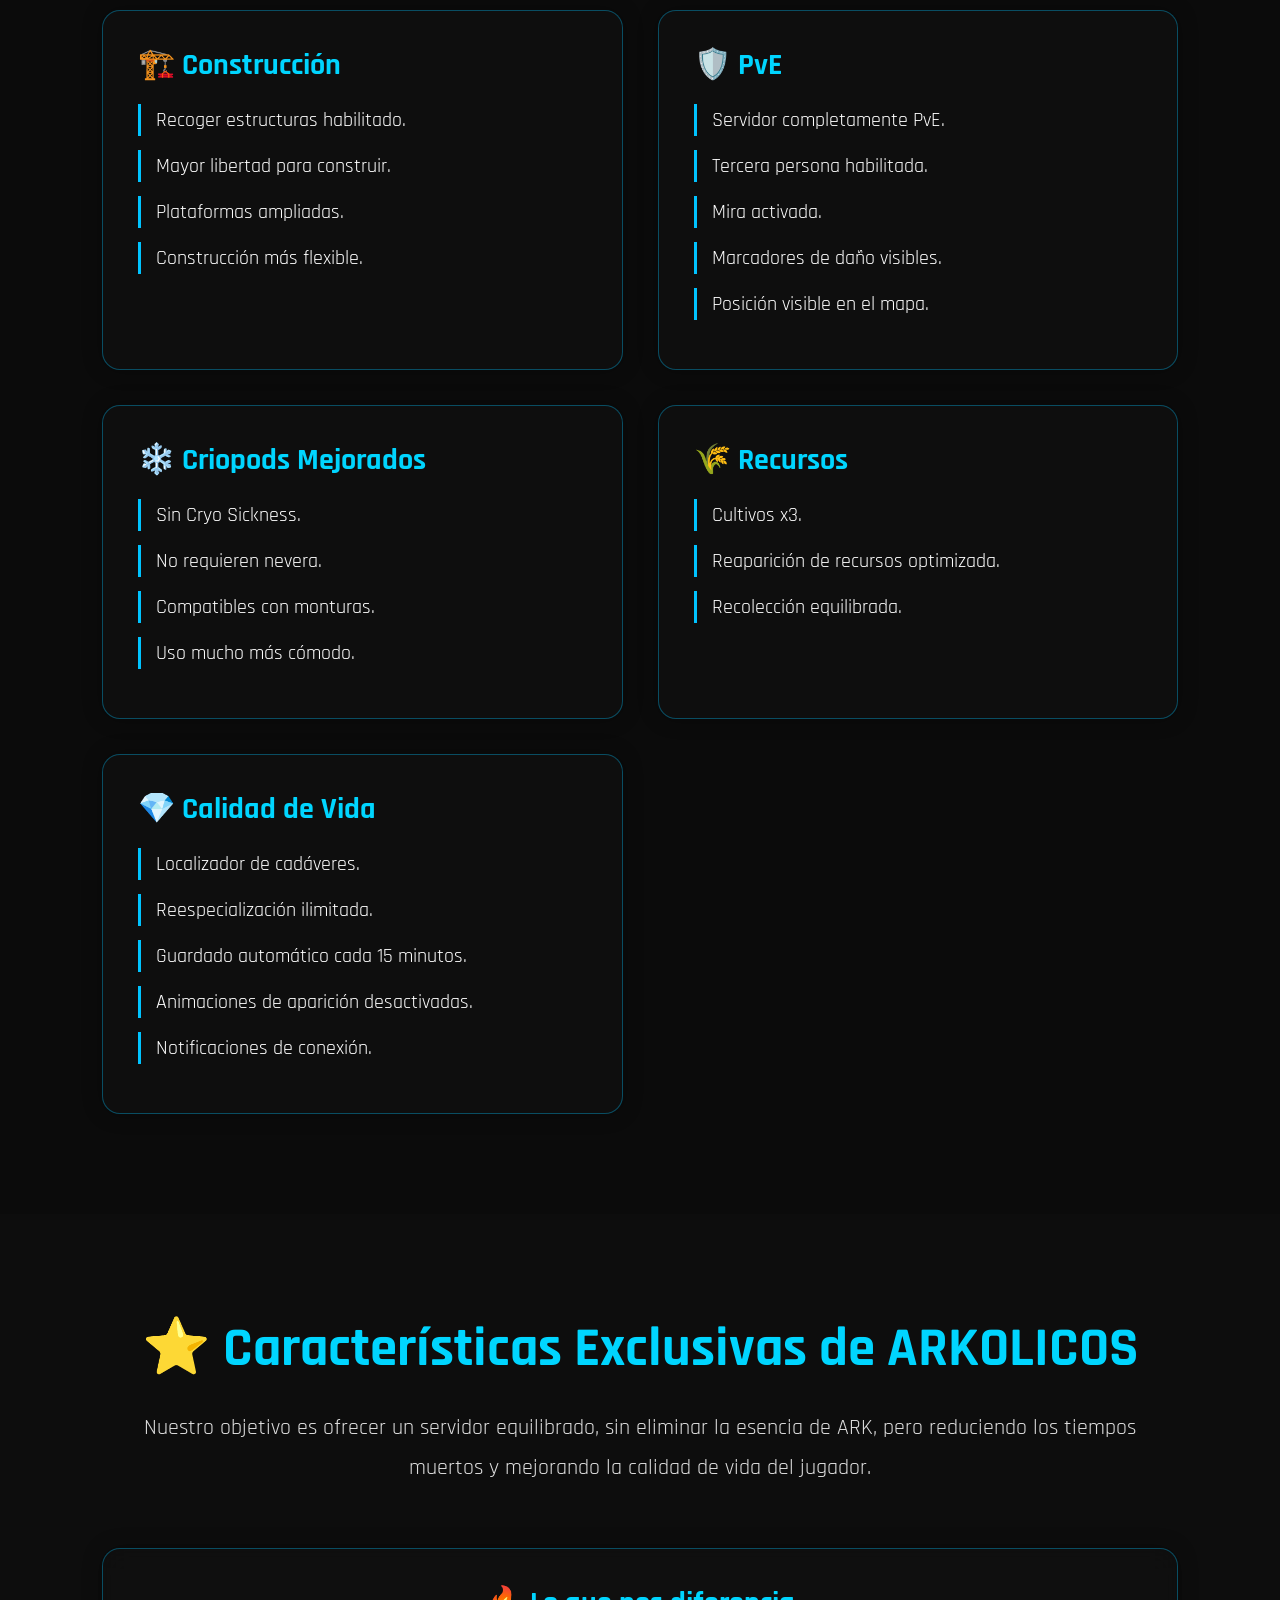
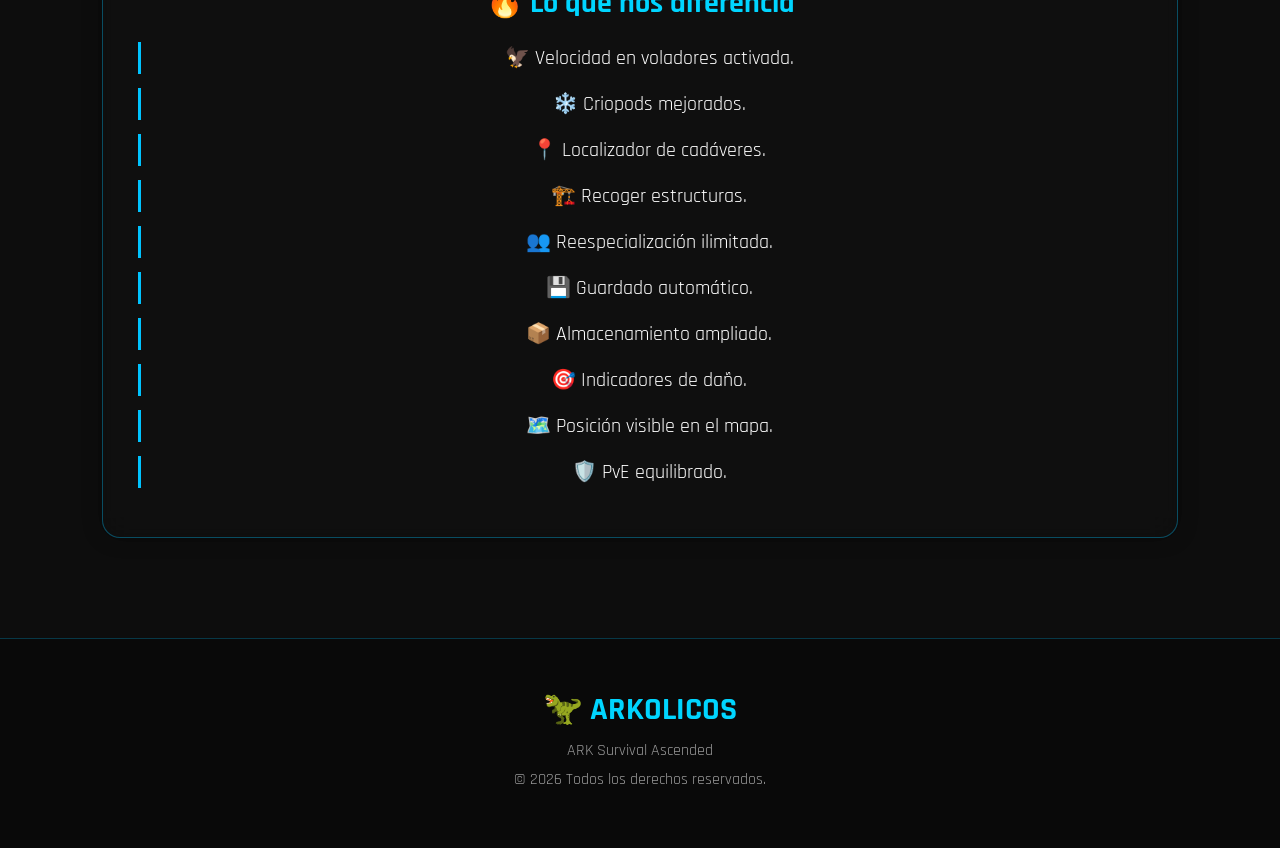
==== commit 99983813: "Update informacion.html" ====
--- a/informacion.html
+++ b/informacion.html
@@ -271,24 +271,6 @@
 
 </div>
 
-<div class="card">
-
-<h3>📦 Almacenamiento</h3>
-
-<ul>
-
-<li>Bóvedas con 500 espacios.</li>
-
-<li>Neveras con 500 espacios.</li>
-
-<li>Bancos de trabajo ampliados.</li>
-
-<li>Mayor comodidad para tribus grandes.</li>
-
-</ul>
-
-</div>
-
 </div>
 
 </section>
